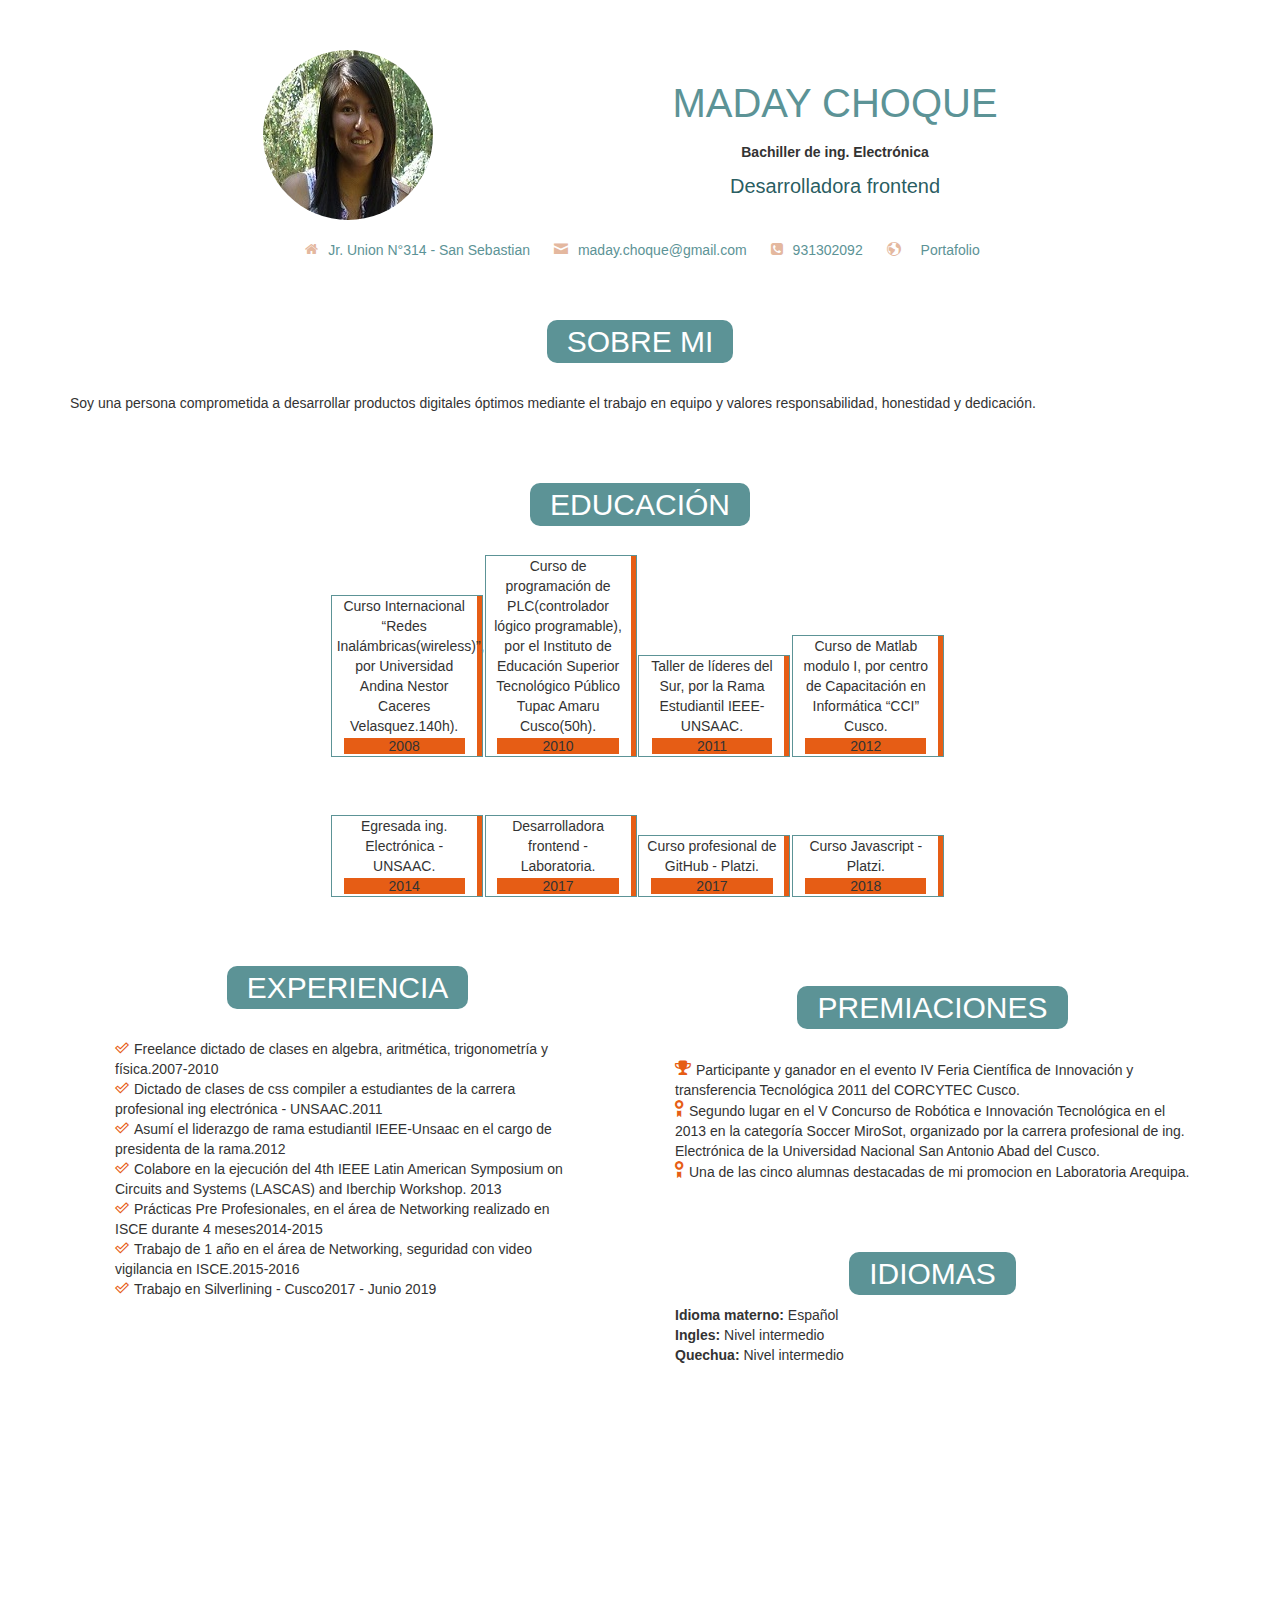
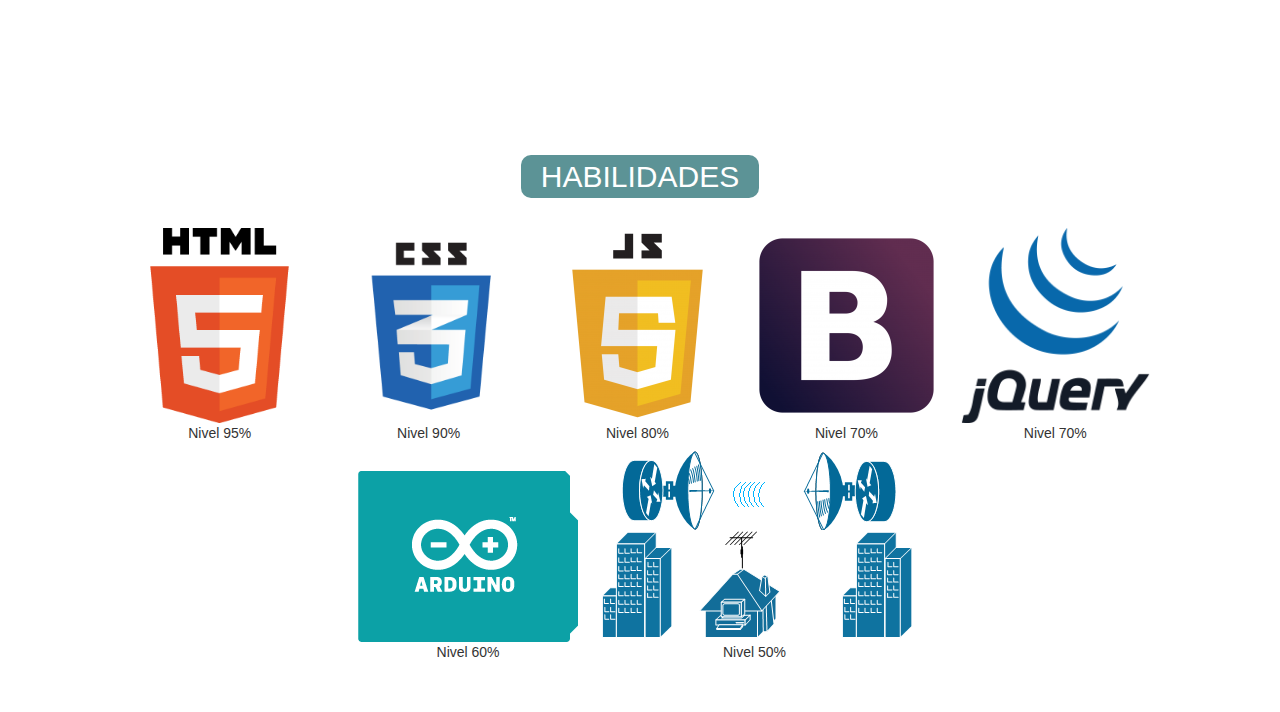
==== index.html @ 280ee193 "actualizacione2" ====
<!DOCTYPE html>
<html lang="en">
<head>
	<meta charset="UTF-8">
	<meta name="viewport" content="width=device-width, user-scalable=no, initial-scale=1.0, maximum-scale=1.0, minimum-scale=1.0">
	<title>MADAY CHOQUE</title>
	<link rel="stylesheet" href="css/bootstrap.min.css">
	<link href="https://fonts.googleapis.com/css?family=Arimo" rel="stylesheet">	
	<link rel="stylesheet icon" href="favicon.ico">
	<link rel="stylesheet" href="css/animate.css">
	<link rel="stylesheet" href="css/queries.css">
	<link rel="stylesheet" href="css/main.css">
	<link rel="stylesheet" href="icon/style.css">	
</head>
<body>
    <header>
        <div class="container">
            <div class="row">
                <div class="col-xs-12 col-sm-4 col-md-offset-1">
                    <div class="box-img-maday text-center">
                        <img src="img/maday.jpg" alt="">
                    </div>                        
                </div>
                <div class="col-xs-12 col-sm-6 text-center name-maday">
                    <p>MADAY CHOQUE</p>
                    <p><b>Bachiller de ing. Electrónica</b></p>
                    <p>Desarrolladora frontend</p>
                    <!--<p>DESARROLLADORA FRONTEND <br>BACHILLER ING. ELECTRÓNICA</p>-->
                </div>
            </div> 
            <ul class="list-inline text-center">
                <li><i class="icon-home"></i>Jr. Union N°314 - San Sebastian</li>
                <li><i class="icon-email"></i>maday.choque@gmail.com</li>
                <li><i class="icon-phone-square"></i>931302092</li>
                <li><i class="icon-earth" style="padding-right: 20px;"></i><a href="https://madays.github.io/Portafolio-Maday/">Portafolio</a></li>
            </ul>
        </div>
    </header>
    <section class="about-me">
        <div class="container text-center">
            <h2 class="text-center">SOBRE MI</h2>
            <br>
            <br>
            <p class="text-justify">Soy una persona comprometida a desarrollar productos digitales óptimos mediante el trabajo en equipo y valores responsabilidad, honestidad y dedicación.</p>
        </div>
    </section> 
    <section class="education">
        <div class="container text-center">
            <h2>EDUCACIÓN</h2>  
            <br>
            <br>  
            <ul class="list-inline">
                <li>Curso Internacional “Redes Inalámbricas(wireless)”, por Universidad Andina Nestor Caceres Velasquez.140h). <span>2008</span></li>   
                <li>Curso de programación de PLC(controlador lógico programable), por el Instituto de Educación Superior Tecnológico Público Tupac Amaru Cusco(50h). <br><span>2010</span></li> 
                <li>Taller de líderes del Sur, por la Rama Estudiantil IEEE-UNSAAC. <br><span>2011</span></li>
                <li>Curso de Matlab modulo I, por centro de Capacitación en Informática “CCI” Cusco. <br><span>2012</span></li>
                <br>
                <br>
                <br>
                <br>
                <li>Egresada ing. Electrónica - UNSAAC. <br> <span>2014</span></li>
                <li>Desarrolladora frontend - Laboratoria. <br><span>2017</span></li>
                <li>Curso profesional de GitHub - Platzi. <br><span>2017</span></li>
                <li>Curso Javascript - Platzi. <br><span>2018</span></li>                
            </ul>
        </div>        
    </section> 
       <br>
        <div class="container text-center">        
            <div class="row">
                <div class="col-xs-12 col-sm-6">
                    <section class="experience">
                        <h2>EXPERIENCIA</h2>
                           <br>
                           <br> 
                            <ul>
                                <li><i class="icon-checkmark2" style="padding-right: 5px;"></i><p>Freelance dictado de clases en algebra, aritmética, trigonometría y física.</p><span>2007-2010</span></li>
                                <!--<li><i class="icon-checkmark2" style="padding-right: 5px;"></i>Freelance en desarrollo de proyectos para feria de tecnología. <span>2010</span></li>-->
                                <li><i class="icon-checkmark2" style="padding-right: 5px;"></i>Dictado de clases de css compiler a estudiantes de  la carrera profesional ing electrónica - UNSAAC.<span>2011</span></li>
                                <li><i class="icon-checkmark2" style="padding-right: 5px;"></i>Asumí el liderazgo de rama estudiantil IEEE-Unsaac en el cargo de presidenta de la rama.<span>2012</span></li>      
                                <li><i class="icon-checkmark2" style="padding-right: 5px;"></i>Colabore en la ejecución del 4th IEEE Latin American Symposium on Circuits and Systems (LASCAS) and Iberchip Workshop. <span>2013</span></li>                   
                                <li><i class="icon-checkmark2" style="padding-right: 5px;"></i>Prácticas Pre Profesionales, en el área de Networking realizado en ISCE durante 4 meses<span>2014-2015</span></li>               
                                <li><i class="icon-checkmark2" style="padding-right: 5px;"></i>Trabajo de 1 año en el área de Networking, seguridad con video vigilancia en ISCE.<span>2015-2016</span></li> 
                                
                                <li><i class="icon-checkmark2" style="padding-right: 5px;"></i>Trabajo en Silverlining - Cusco<span>2017 - Junio 2019</span></li>                        
                            </ul>   
                    </section>                                             
                </div>
                <div class="col-xs-12 col-sm-6">
                    <section class="awards">                       
                        <h2>PREMIACIONES</h2> 
                        <br>
                        <br>
                        <ul>
                            <li><i class="icon-trophy" style="padding-right: 5px;"></i>Participante y ganador en el evento IV Feria Científica de Innovación y transferencia Tecnológica 2011 del CORCYTEC Cusco.</li>
                            <li><i class="icon-award-stroke" style="padding-right: 5px;"></i>Segundo lugar en el V Concurso de Robótica e Innovación Tecnológica en el 2013 en la categoría Soccer MiroSot, organizado por la carrera profesional de ing. Electrónica de la Universidad Nacional San Antonio Abad del Cusco.</li>
                            <li><i class="icon-award-stroke" style="padding-right: 5px;"></i>Una de las cinco alumnas destacadas de mi promocion en Laboratoria Arequipa.</li>
                        </ul>   
                    </section>   
                    <section class="languajes">
                        <h2>IDIOMAS</h2>
                        <ul>
                            <li><b>Idioma materno: </b>Español</li>
                            <li><b>Ingles: </b> Nivel intermedio</li>
                            <li><b>Quechua: </b>Nivel intermedio</li>
                        </ul>    
                    </section>
                </div>
            </div>
            <br>
            <br>
            <br>
            <br>
            <br>
            <br>
            <br>
            <br>
            <br>
            <br>
            <br>
            <br>
            <br>
            <br>
            <br>
            <br>
            <br>
            <div class="row">
                <section class="skill">
                        <h2>HABILIDADES</h2>
                        <br>
                        <br>
                        <!--<ul class="text-left">
                            <li>S.O. Linux</li>
                            <li>FPGA</li>
                            <li>Labview</li>
                            <li>SDR-GNU</li>
                        </ul>-->
                        <ul class="list-inline">
                            <li><img src="img/HTML5.png" alt="" width="195px" height="195px"><br><span>Nivel 95%</span></li>
                            <li><img src="img/css3.png" alt=""  width="195px" height="195px"><br><span>Nivel 90%</span></li>
                            <li><img src="img/javascript.png" alt=""><br><span>Nivel 80%</span></li>
                            <li><img src="img/bootstrap.png" alt=""  width="195px" height="195px"><br><span>Nivel 70%</span></li>
                            <li><img src="img/jQurery.gif" alt=""  width="195px" height="195px"><br><span>Nivel 70%</span></li>
                            <li><img src="img/arduino.png" alt=""><br><span>Nivel 60%</span></li>
                            <li><img src="img/radioenlace.png" alt="" ><br><span>Nivel 50%</span></li>
                        </ul>      
                    </section>
            </div>
        </div>                 
    <footer>            
    </footer>
    <br>
    <br>
    <script src="js/jquery.js"></script>
    <script src="js/bootstrap.min.js"></script>
</body>
</html>
---- css/queries.css ----
@media screen and (max-width:768px){
    .mobile-menu{
        background: rgba(168, 160, 165,.6);
    }
    #main-navigation a{
        color: #fff;
        /*background: rgba(168, 160, 165,.6);*/
    }   
    #main-navigation ul{
        color: #fff;        
    }
}
@media screen and (min-width:769px){
    #frase-uno{
        font-size: 60px;}
    .box-banner{
        padding: 100px 0;        
    }    
}
---- css/main.css ----
* {
    padding: 0;
    margin: 0;
    box-sizing: border-box;
    /*outline: solid red 1px;*/
}
body{
    margin-top: 50px;
}
header img{
    border-radius:100%;
}
.name-maday p:first-child{
    padding-top: 25px;
    font-size: 40px;
    color: #5C9396;
}
.name-maday p:last-child{
    font-size: 20px;
    color: rgba(11, 73, 77, 0.9);
}
header ul{
    list-style: none; 
    margin: 20px 0;
    color: #5C9396;
}
header ul li{
    display: inline-block;
}
header li>a{
    color: #5C9396;    
}
header li a{
    text-decoration: none;
}
header li>i{
    color: #E4B89F;
    padding: 0 10px;    
}
/*--------------Titulos-----------*/
h2{
    background-color: #5C9396;
    color: #fff;
    display: inline-block;
    padding: 5px 20px;
    border-radius: 10px;
}
/*------------End--Titulos-----------*/
/*--------------section.about-me-----------*/
section.about-me{
    padding: 20px;    
}
/*------------End--section.about-me-----------*/

/*--------------Educación-----------*/
section.education{
    padding: 20px;
}
section.education ul li{
    outline: solid #5C9396 1px; 
    width: 150px;
    border-right: solid 5px #E65D15;
}
section.education ul li span{
    background: #E65D15;
    padding: 0 45px;
}
/*------------End--Educación-----------*/
/*--------------Experencia----------*/
section.experience{
    padding: 0 45px;

}
section.experience ul{
    list-style: none;
    text-align: left;
}
section.experience i{
    color: #E65D15;    
}
section.experience p{
    display: inline;
}
/*------------End--Experencia-----------*/
/*--------------section.awards-----------*/
section.awards{
    padding: 20px;    
}
section.awards ul{
    list-style: none;
    text-align: left;
}
section.awards i{
    color: #E65D15; 
    font-size: 17px;
}
/*------------End--section.awards---------*/
/*--------------section.languajes---------*/
section.languajes{
    padding: 20px;    
}
section.languajes ul{
    list-style: none;
    text-align: left;    
}
/*------------End--section.languajes---------*/
---- icon/style.css ----
@font-face {
  font-family: 'icomoon';
  src:  url('fonts/icomoon.eot?mxoaxs');
  src:  url('fonts/icomoon.eot?mxoaxs#iefix') format('embedded-opentype'),
    url('fonts/icomoon.ttf?mxoaxs') format('truetype'),
    url('fonts/icomoon.woff?mxoaxs') format('woff'),
    url('fonts/icomoon.svg?mxoaxs#icomoon') format('svg');
  font-weight: normal;
  font-style: normal;
}

[class^="icon-"], [class*=" icon-"] {
  /* use !important to prevent issues with browser extensions that change fonts */
  font-family: 'icomoon' !important;
  speak: none;
  font-style: normal;
  font-weight: normal;
  font-variant: normal;
  text-transform: none;
  line-height: 1;

  /* Better Font Rendering =========== */
  -webkit-font-smoothing: antialiased;
  -moz-osx-font-smoothing: grayscale;
}

.icon-award-stroke:before {
  content: "\e909";
}
.icon-mail:before {
  content: "\e900";
}
.icon-contact:before {
  content: "\e900";
}
.icon-email:before {
  content: "\e900";
}
.icon-earth:before {
  content: "\e9ca";
}
.icon-bookmarks:before {
  content: "\e9d3";
}
.icon-checkmark2:before {
  content: "\ea11";
}
.icon-exit:before {
  content: "\ea14";
}
.icon-tux:before {
  content: "\eabd";
}
.icon-html-five:before {
  content: "\eae4";
}
.icon-html-five2:before {
  content: "\eae5";
}
.icon-trophy:before {
  content: "\e908";
}
.icon-codepen:before {
  content: "\e907";
}
.icon-css3:before {
  content: "\e905";
}
.icon-phone-square:before {
  content: "\e901";
}
.icon-home:before {
  content: "\e902";
}
.icon-trophy2:before {
  content: "\e90a";
}
.icon-tools:before {
  content: "\e906";
}
.icon-measure:before {
  content: "\e906";
}
.icon-design:before {
  content: "\e906";
}
.icon-ruler:before {
  content: "\e906";
}
.icon-pencil:before {
  content: "\e906";
}
.icon-profile-male:before {
  content: "\e903";
}
.icon-chevron-thin-left:before {
  content: "\e904";
}
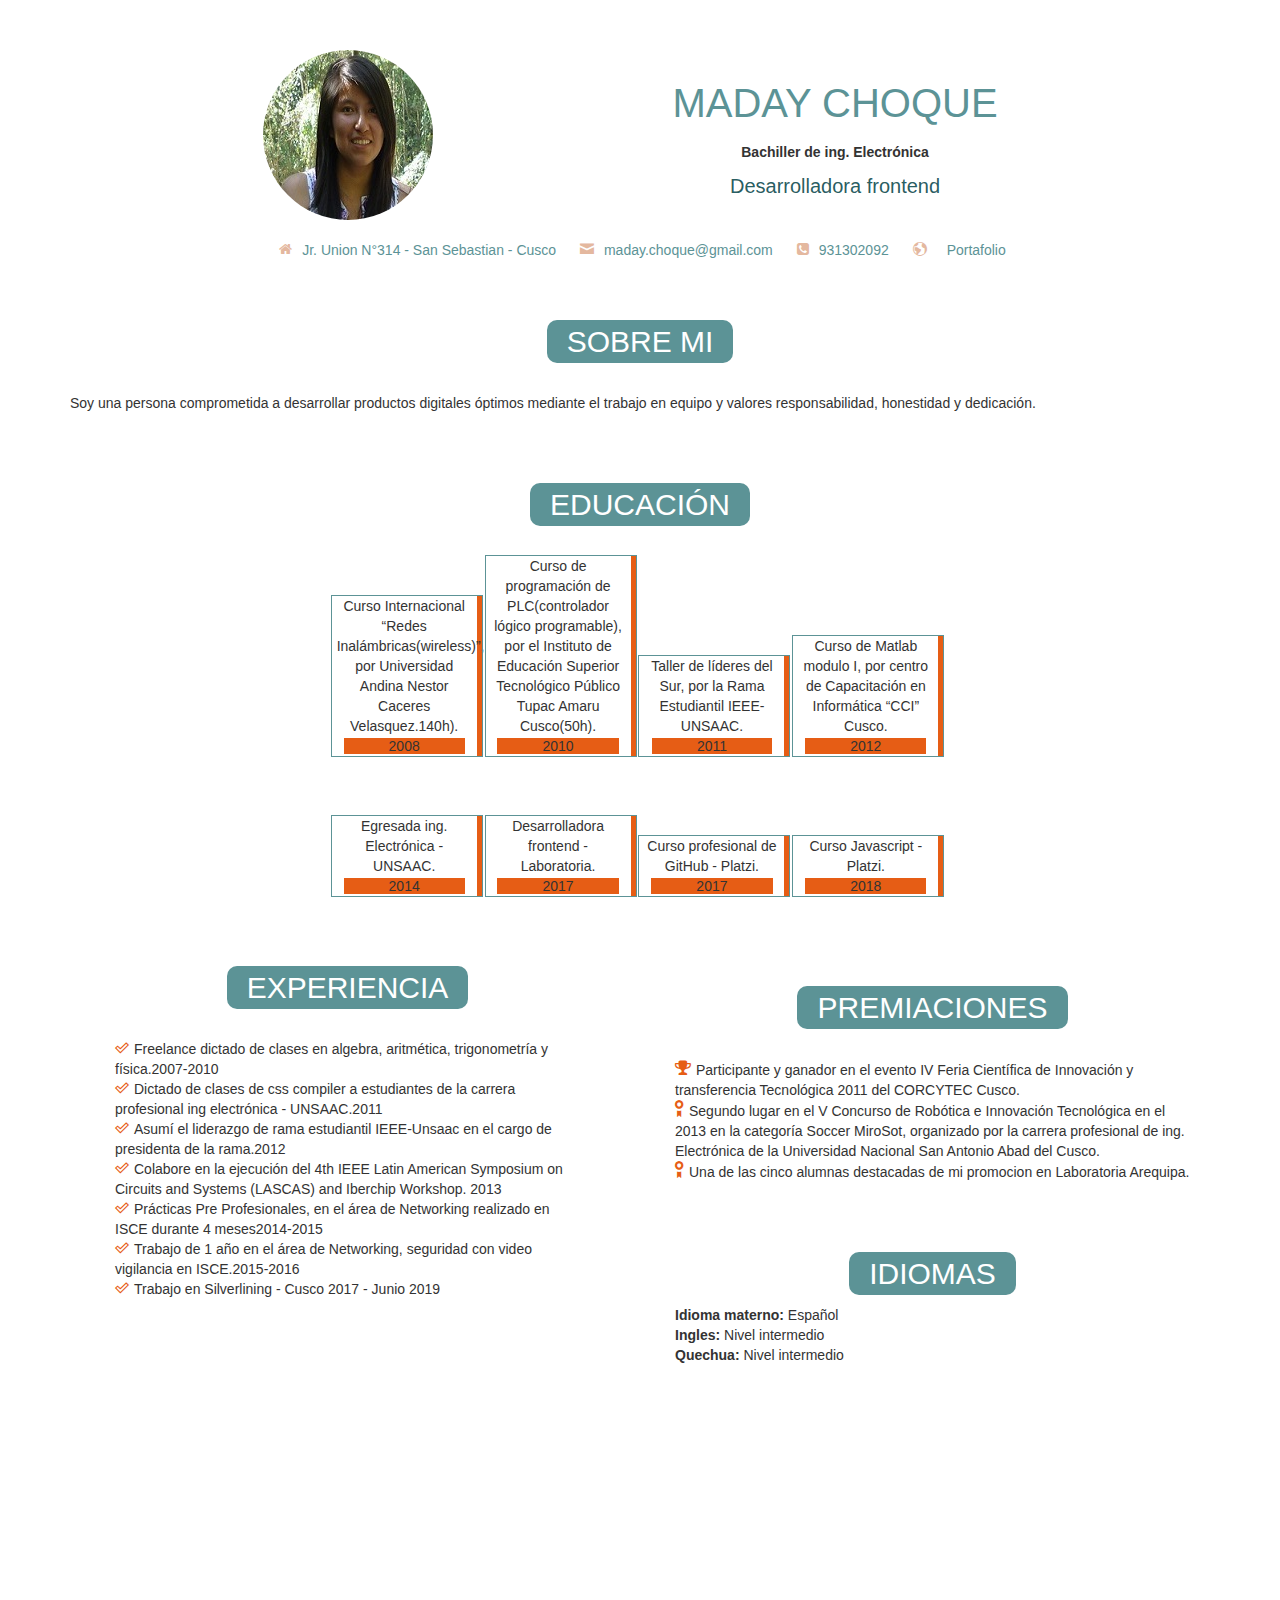
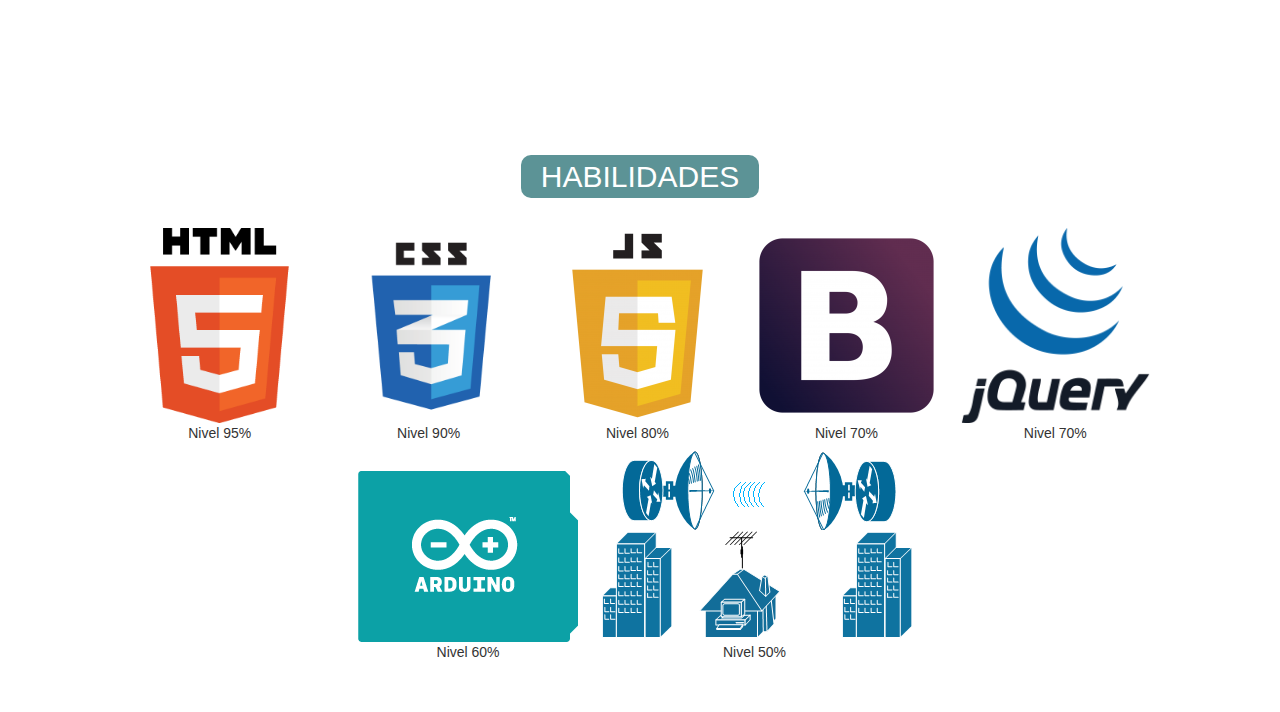
==== commit 064f0bdd: "update4" ====
--- a/index.html
+++ b/index.html
@@ -29,7 +29,7 @@
                 </div>
             </div> 
             <ul class="list-inline text-center">
-                <li><i class="icon-home"></i>Jr. Union N°314 - San Sebastian</li>
+                <li><i class="icon-home"></i>Jr. Union N°314 - San Sebastian - Cusco</li>
                 <li><i class="icon-email"></i>maday.choque@gmail.com</li>
                 <li><i class="icon-phone-square"></i>931302092</li>
                 <li><i class="icon-earth" style="padding-right: 20px;"></i><a href="https://madays.github.io/Portafolio-Maday/">Portafolio</a></li>
@@ -82,7 +82,7 @@
                                 <li><i class="icon-checkmark2" style="padding-right: 5px;"></i>Prácticas Pre Profesionales, en el área de Networking realizado en ISCE durante 4 meses<span>2014-2015</span></li>               
                                 <li><i class="icon-checkmark2" style="padding-right: 5px;"></i>Trabajo de 1 año en el área de Networking, seguridad con video vigilancia en ISCE.<span>2015-2016</span></li> 
                                 
-                                <li><i class="icon-checkmark2" style="padding-right: 5px;"></i>Trabajo en Silverlining - Cusco<span>2017 - Junio 2019</span></li>                        
+                                <li><i class="icon-checkmark2" style="padding-right: 5px;"></i>Trabajo en Silverlining - Cusco <span>2017 - Junio 2019</span></li>                        
                             </ul>   
                     </section>                                             
                 </div>
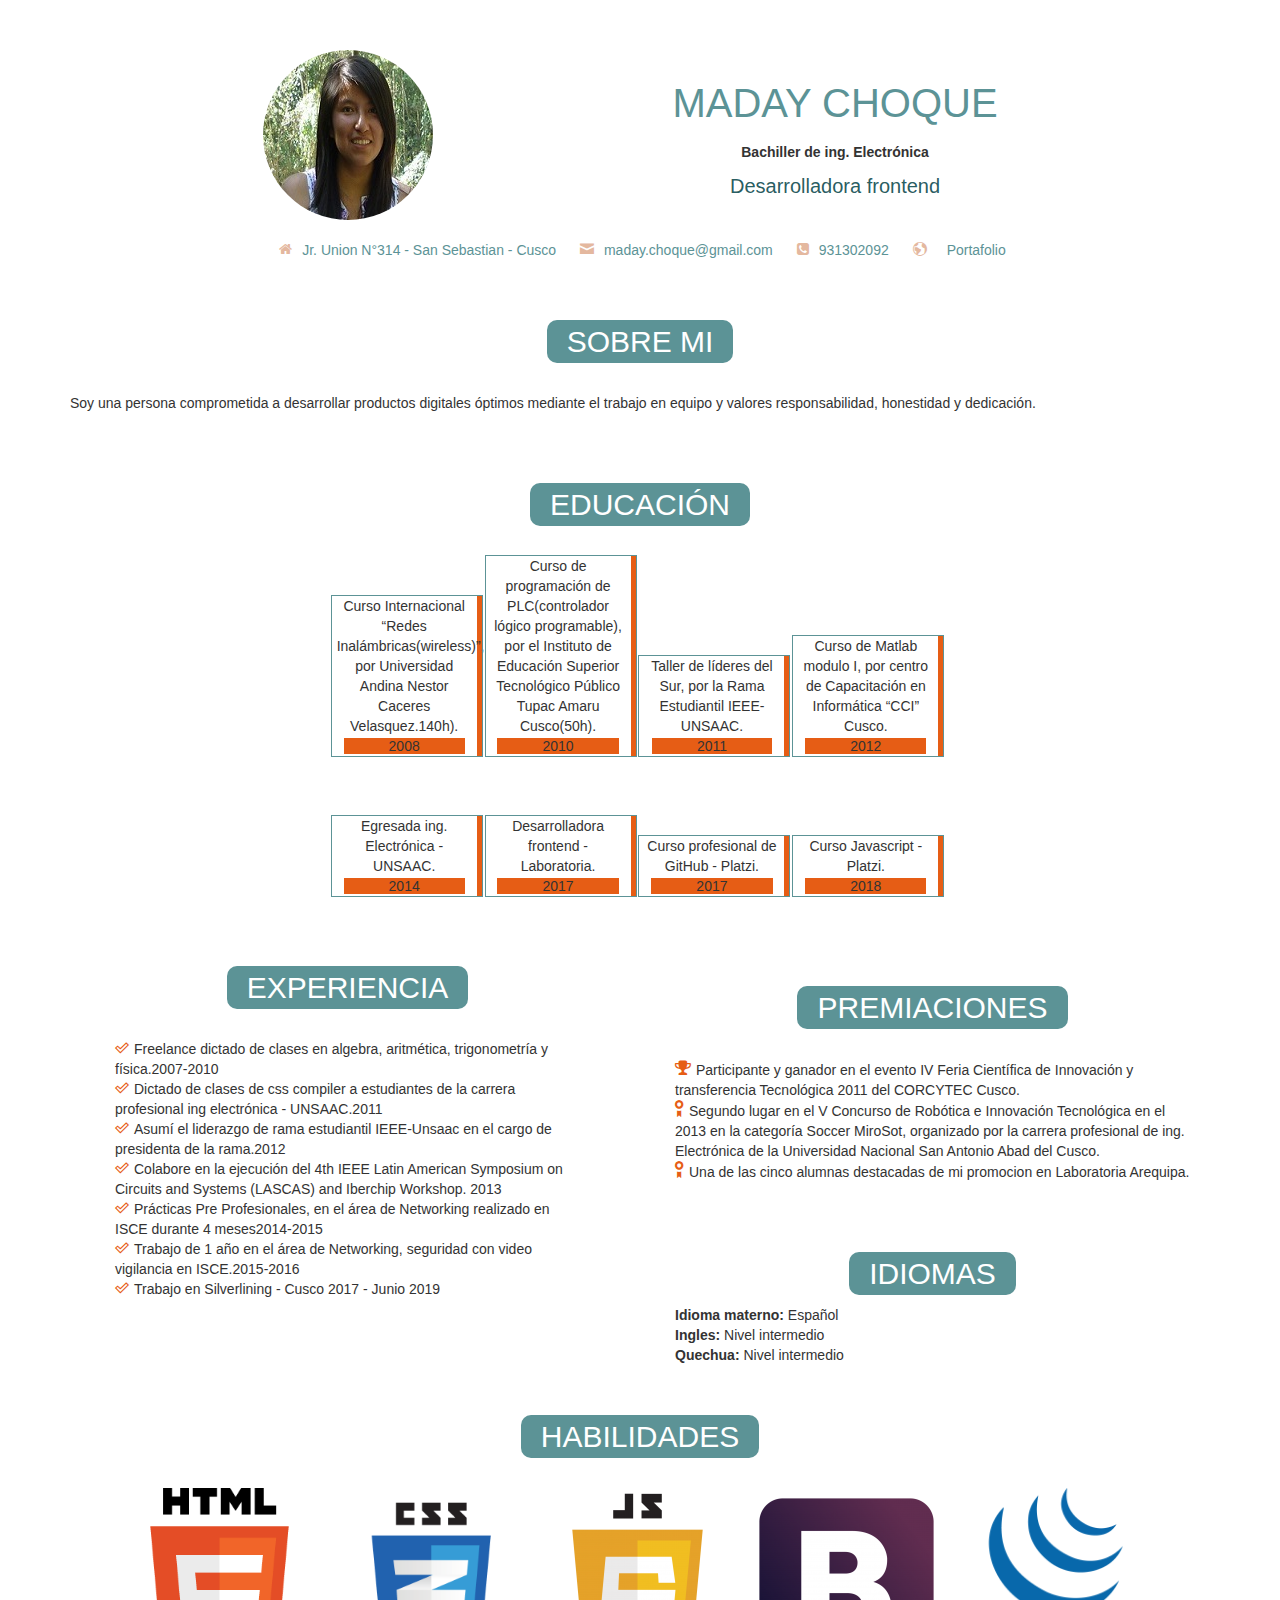
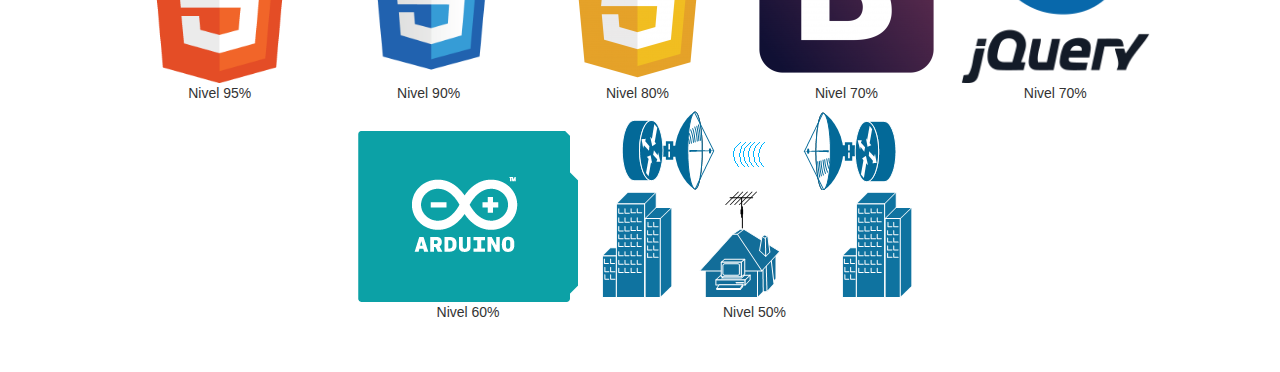
==== commit f5c9bdda: "updated7" ====
--- a/index.html
+++ b/index.html
@@ -32,7 +32,7 @@
                 <li><i class="icon-home"></i>Jr. Union N°314 - San Sebastian - Cusco</li>
                 <li><i class="icon-email"></i>maday.choque@gmail.com</li>
                 <li><i class="icon-phone-square"></i>931302092</li>
-                <li><i class="icon-earth" style="padding-right: 20px;"></i><a href="https://madays.github.io/Portafolio-Maday/">Portafolio</a></li>
+                <li><i class="icon-earth" style="padding-right: 20px;"></i><a href="https://madays.github.io/Portafolio-Madays/">Portafolio</a></li>
             </ul>
         </div>
     </header>
@@ -107,23 +107,7 @@
                     </section>
                 </div>
             </div>
-            <br>
-            <br>
-            <br>
-            <br>
-            <br>
-            <br>
-            <br>
-            <br>
-            <br>
-            <br>
-            <br>
-            <br>
-            <br>
-            <br>
-            <br>
-            <br>
-            <br>
+            
             <div class="row">
                 <section class="skill">
                         <h2>HABILIDADES</h2>
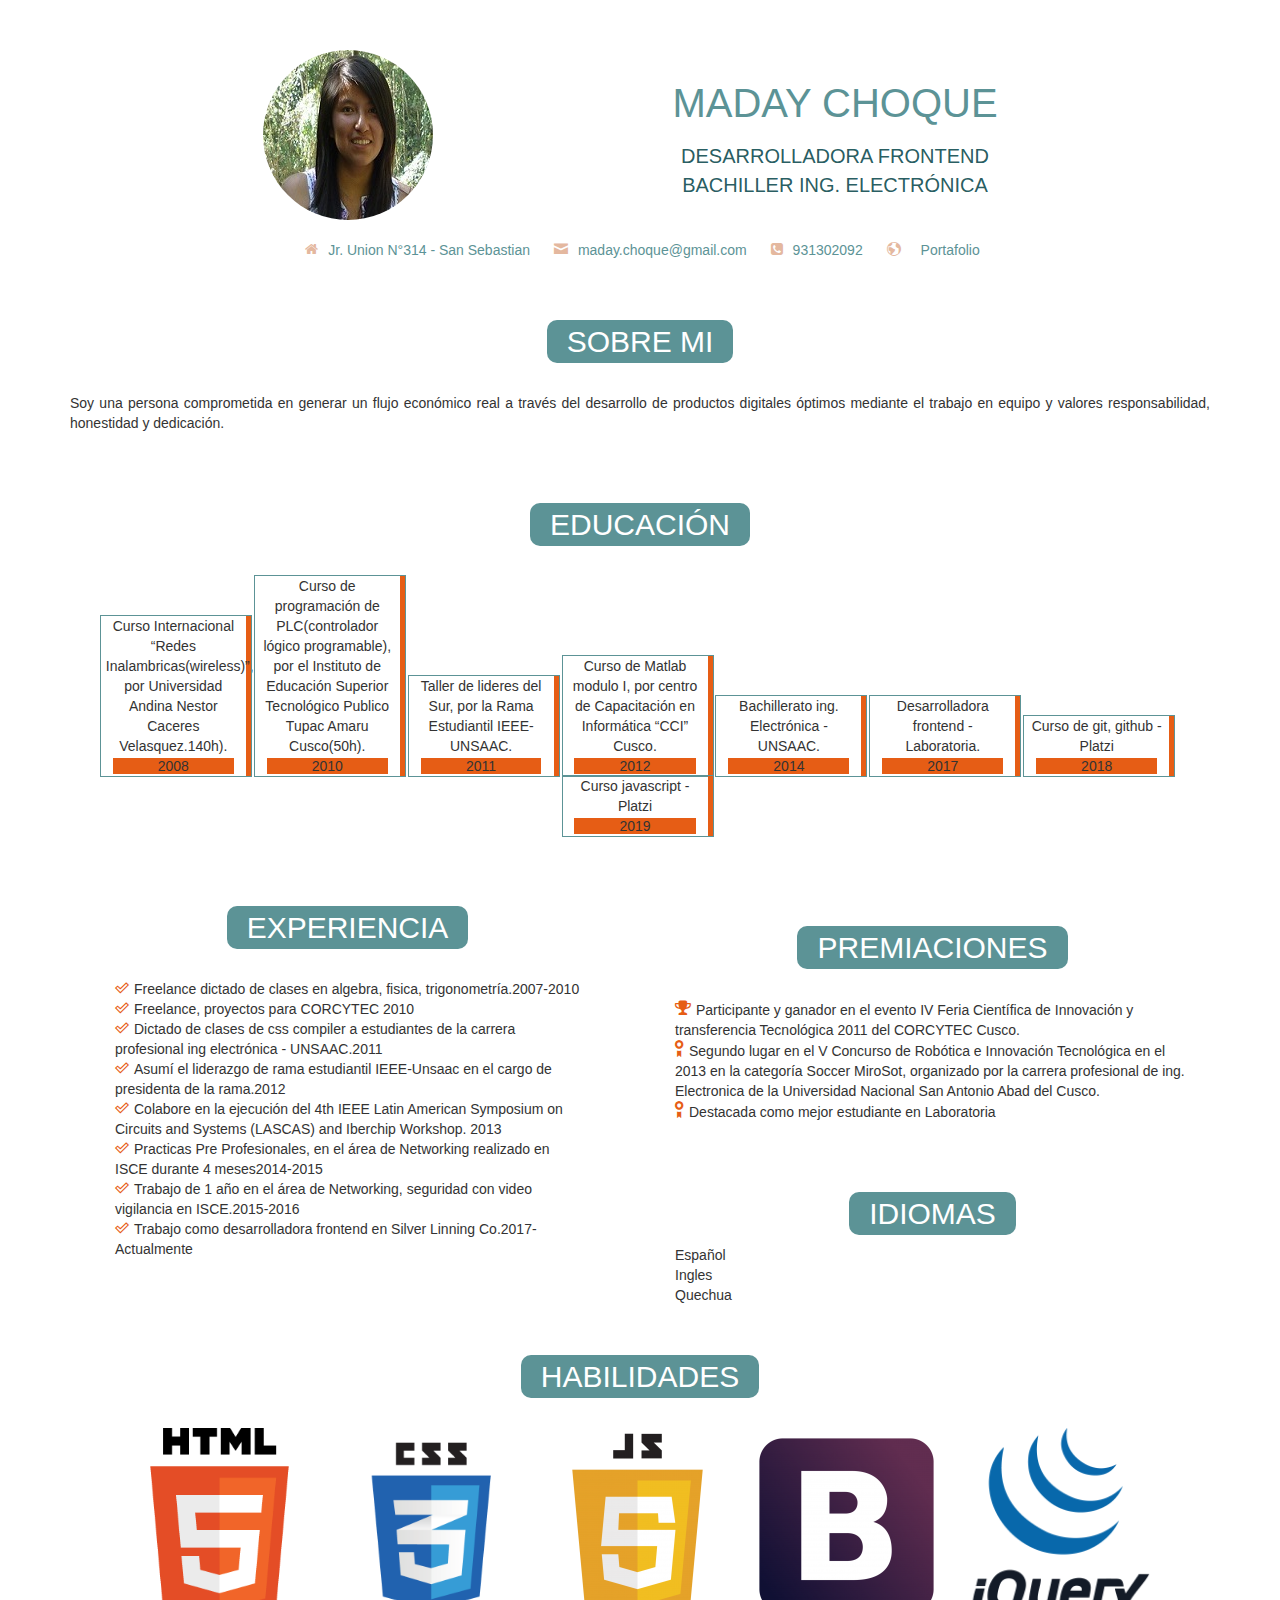
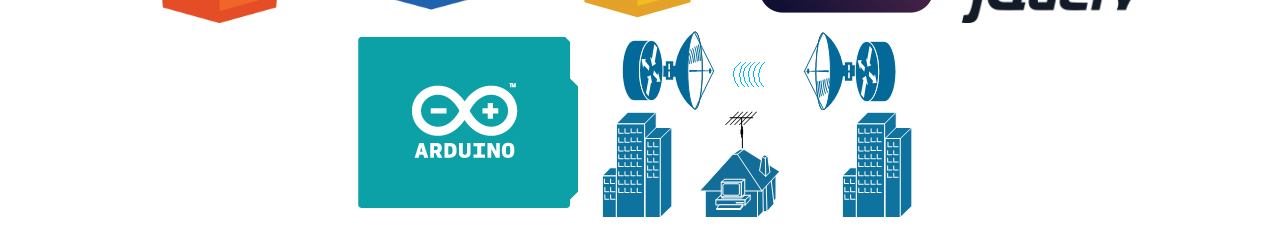
==== commit 2632fc8d: "actualizar cv" ====
--- a/index.html
+++ b/index.html
@@ -3,7 +3,7 @@
 <head>
 	<meta charset="UTF-8">
 	<meta name="viewport" content="width=device-width, user-scalable=no, initial-scale=1.0, maximum-scale=1.0, minimum-scale=1.0">
-	<title>MADAY CHOQUE</title>
+	<title>CV Maday</title>
 	<link rel="stylesheet" href="css/bootstrap.min.css">
 	<link href="https://fonts.googleapis.com/css?family=Arimo" rel="stylesheet">	
 	<link rel="stylesheet icon" href="favicon.ico">
@@ -23,16 +23,14 @@
                 </div>
                 <div class="col-xs-12 col-sm-6 text-center name-maday">
                     <p>MADAY CHOQUE</p>
-                    <p><b>Bachiller de ing. Electrónica</b></p>
-                    <p>Desarrolladora frontend</p>
-                    <!--<p>DESARROLLADORA FRONTEND <br>BACHILLER ING. ELECTRÓNICA</p>-->
+                    <p>DESARROLLADORA FRONTEND <br>BACHILLER ING. ELECTRÓNICA</p>
                 </div>
             </div> 
             <ul class="list-inline text-center">
-                <li><i class="icon-home"></i>Jr. Union N°314 - San Sebastian - Cusco</li>
+                <li><i class="icon-home"></i>Jr. Union N°314 - San Sebastian</li>
                 <li><i class="icon-email"></i>maday.choque@gmail.com</li>
                 <li><i class="icon-phone-square"></i>931302092</li>
-                <li><i class="icon-earth" style="padding-right: 20px;"></i><a href="https://madays.github.io/Portafolio-Madays/">Portafolio</a></li>
+                <li><i class="icon-earth" style="padding-right: 20px;"></i><a href="https://madays.github.io/Portafolio-Maday/">Portafolio</a></li>
             </ul>
         </div>
     </header>
@@ -41,7 +39,7 @@
             <h2 class="text-center">SOBRE MI</h2>
             <br>
             <br>
-            <p class="text-justify">Soy una persona comprometida a desarrollar productos digitales óptimos mediante el trabajo en equipo y valores responsabilidad, honestidad y dedicación.</p>
+            <p class="text-justify">Soy una persona comprometida en generar un flujo económico real a través del desarrollo de productos digitales óptimos mediante el trabajo en equipo y valores responsabilidad, honestidad y dedicación.</p>
         </div>
     </section> 
     <section class="education">
@@ -50,18 +48,14 @@
             <br>
             <br>  
             <ul class="list-inline">
-                <li>Curso Internacional “Redes Inalámbricas(wireless)”, por Universidad Andina Nestor Caceres Velasquez.140h). <span>2008</span></li>   
-                <li>Curso de programación de PLC(controlador lógico programable), por el Instituto de Educación Superior Tecnológico Público Tupac Amaru Cusco(50h). <br><span>2010</span></li> 
-                <li>Taller de líderes del Sur, por la Rama Estudiantil IEEE-UNSAAC. <br><span>2011</span></li>
+                <li>Curso Internacional “Redes Inalambricas(wireless)”, por Universidad Andina Nestor Caceres Velasquez.140h). <span>2008</span></li>   
+                <li>Curso de programación de PLC(controlador lógico programable), por el Instituto de Educación Superior Tecnológico Publico   Tupac Amaru Cusco(50h). <br><span>2010</span></li> 
+                <li>Taller de lideres del Sur, por la Rama Estudiantil IEEE-UNSAAC. <br><span>2011</span></li>
                 <li>Curso de Matlab modulo I, por centro de Capacitación en Informática “CCI” Cusco. <br><span>2012</span></li>
-                <br>
-                <br>
-                <br>
-                <br>
-                <li>Egresada ing. Electrónica - UNSAAC. <br> <span>2014</span></li>
+                <li>Bachillerato ing. Electrónica - UNSAAC. <br> <span>2014</span></li>
                 <li>Desarrolladora frontend - Laboratoria. <br><span>2017</span></li>
-                <li>Curso profesional de GitHub - Platzi. <br><span>2017</span></li>
-                <li>Curso Javascript - Platzi. <br><span>2018</span></li>                
+                <li>Curso de git, github - Platzi <br><span>2018</span></li>     
+                <li>Curso javascript - Platzi <br><span>2019</span></li>           
             </ul>
         </div>        
     </section> 
@@ -74,15 +68,13 @@
                            <br>
                            <br> 
                             <ul>
-                                <li><i class="icon-checkmark2" style="padding-right: 5px;"></i><p>Freelance dictado de clases en algebra, aritmética, trigonometría y física.</p><span>2007-2010</span></li>
-                                <!--<li><i class="icon-checkmark2" style="padding-right: 5px;"></i>Freelance en desarrollo de proyectos para feria de tecnología. <span>2010</span></li>-->
+                                <li><i class="icon-checkmark2" style="padding-right: 5px;"></i>Freelance dictado de clases en algebra, fisica, trigonometría.<span>2007-2010</span></li>
+                                <li><i class="icon-checkmark2" style="padding-right: 5px;"></i>Freelance, proyectos para CORCYTEC <span>2010</span></li>
                                 <li><i class="icon-checkmark2" style="padding-right: 5px;"></i>Dictado de clases de css compiler a estudiantes de  la carrera profesional ing electrónica - UNSAAC.<span>2011</span></li>
-                                <li><i class="icon-checkmark2" style="padding-right: 5px;"></i>Asumí el liderazgo de rama estudiantil IEEE-Unsaac en el cargo de presidenta de la rama.<span>2012</span></li>      
-                                <li><i class="icon-checkmark2" style="padding-right: 5px;"></i>Colabore en la ejecución del 4th IEEE Latin American Symposium on Circuits and Systems (LASCAS) and Iberchip Workshop. <span>2013</span></li>                   
-                                <li><i class="icon-checkmark2" style="padding-right: 5px;"></i>Prácticas Pre Profesionales, en el área de Networking realizado en ISCE durante 4 meses<span>2014-2015</span></li>               
-                                <li><i class="icon-checkmark2" style="padding-right: 5px;"></i>Trabajo de 1 año en el área de Networking, seguridad con video vigilancia en ISCE.<span>2015-2016</span></li> 
-                                
-                                <li><i class="icon-checkmark2" style="padding-right: 5px;"></i>Trabajo en Silverlining - Cusco <span>2017 - Junio 2019</span></li>                        
+                                <li><i class="icon-checkmark2" style="padding-right: 5px;"></i>Asumí el liderazgo de rama estudiantil IEEE-Unsaac en el cargo de presidenta de la rama.<span>2012</span></li>      <li><i class="icon-checkmark2" style="padding-right: 5px;"></i>Colabore en la ejecución del 4th IEEE Latin American Symposium on Circuits and Systems (LASCAS) and Iberchip Workshop. <span>2013</span></li>                   
+                                <li><i class="icon-checkmark2" style="padding-right: 5px;"></i>Practicas Pre Profesionales, en el área de Networking realizado en ISCE durante 4 meses<span>2014-2015</span></li>               
+                                <li><i class="icon-checkmark2" style="padding-right: 5px;"></i>Trabajo de 1 año en el área de Networking, seguridad con video vigilancia en ISCE.<span>2015-2016</span></li>             
+                                <li><i class="icon-checkmark2" style="padding-right: 5px;"></i>Trabajo como desarrolladora frontend en Silver Linning Co.<span>2017-Actualmente</span></li>                                 
                             </ul>   
                     </section>                                             
                 </div>
@@ -93,48 +85,39 @@
                         <br>
                         <ul>
                             <li><i class="icon-trophy" style="padding-right: 5px;"></i>Participante y ganador en el evento IV Feria Científica de Innovación y transferencia Tecnológica 2011 del CORCYTEC Cusco.</li>
-                            <li><i class="icon-award-stroke" style="padding-right: 5px;"></i>Segundo lugar en el V Concurso de Robótica e Innovación Tecnológica en el 2013 en la categoría Soccer MiroSot, organizado por la carrera profesional de ing. Electrónica de la Universidad Nacional San Antonio Abad del Cusco.</li>
-                            <li><i class="icon-award-stroke" style="padding-right: 5px;"></i>Una de las cinco alumnas destacadas de mi promocion en Laboratoria Arequipa.</li>
+                            <li><i class="icon-award-stroke" style="padding-right: 5px;"></i>Segundo lugar en el V Concurso de Robótica e Innovación Tecnológica en el 2013 en la categoría Soccer MiroSot, organizado por la carrera profesional de ing. Electronica de la Universidad Nacional San Antonio Abad del Cusco.</li>
+                            <li><i class="icon-award-stroke" style="padding-right: 5px;"></i>Destacada como mejor estudiante en Laboratoria</li>
                         </ul>   
                     </section>   
                     <section class="languajes">
                         <h2>IDIOMAS</h2>
                         <ul>
-                            <li><b>Idioma materno: </b>Español</li>
-                            <li><b>Ingles: </b> Nivel intermedio</li>
-                            <li><b>Quechua: </b>Nivel intermedio</li>
+                            <li>Español</li>
+                            <li>Ingles</li>
+                            <li>Quechua</li>
                         </ul>    
                     </section>
                 </div>
             </div>
-            
             <div class="row">
                 <section class="skill">
                         <h2>HABILIDADES</h2>
                         <br>
                         <br>
-                        <!--<ul class="text-left">
-                            <li>S.O. Linux</li>
-                            <li>FPGA</li>
-                            <li>Labview</li>
-                            <li>SDR-GNU</li>
-                        </ul>-->
                         <ul class="list-inline">
-                            <li><img src="img/HTML5.png" alt="" width="195px" height="195px"><br><span>Nivel 95%</span></li>
-                            <li><img src="img/css3.png" alt=""  width="195px" height="195px"><br><span>Nivel 90%</span></li>
-                            <li><img src="img/javascript.png" alt=""><br><span>Nivel 80%</span></li>
-                            <li><img src="img/bootstrap.png" alt=""  width="195px" height="195px"><br><span>Nivel 70%</span></li>
-                            <li><img src="img/jQurery.gif" alt=""  width="195px" height="195px"><br><span>Nivel 70%</span></li>
-                            <li><img src="img/arduino.png" alt=""><br><span>Nivel 60%</span></li>
-                            <li><img src="img/radioenlace.png" alt="" ><br><span>Nivel 50%</span></li>
-                        </ul>      
+                            <li><img src="img/HTML5.png" alt="" width="195px" height="195px"></li>
+                            <li><img src="img/css3.png" alt=""  width="195px" height="195px"></li>
+                            <li><img src="img/javascript.png" alt=""></li>
+                            <li><img src="img/bootstrap.png" alt=""  width="195px" height="195px"></li>
+                            <li><img src="img/jQurery.gif" alt=""  width="195px" height="195px"></li>
+                            <li><img src="img/arduino.png" alt=""></li>
+                            <li><img src="img/radioenlace.png" alt="" ></li>
+                        </ul>        
                     </section>
             </div>
         </div>                 
     <footer>            
     </footer>
-    <br>
-    <br>
     <script src="js/jquery.js"></script>
     <script src="js/bootstrap.min.js"></script>
 </body>
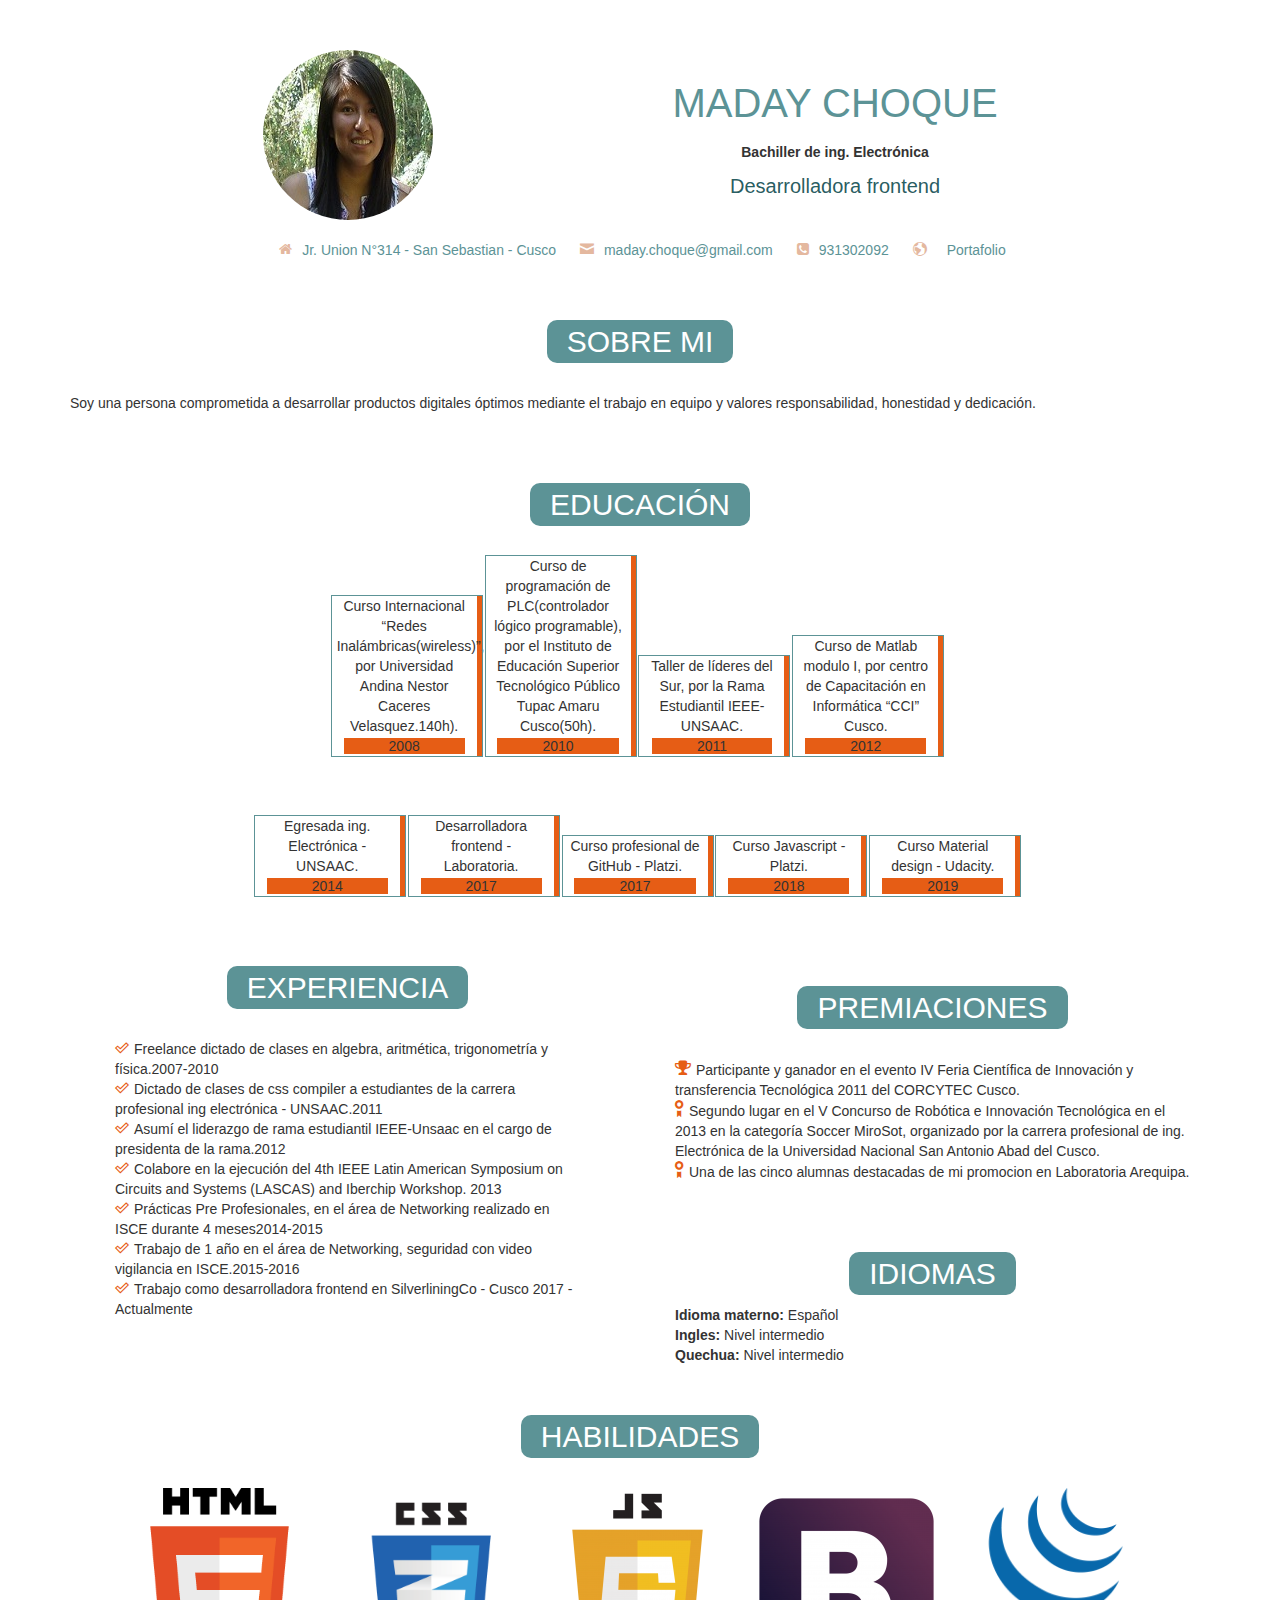
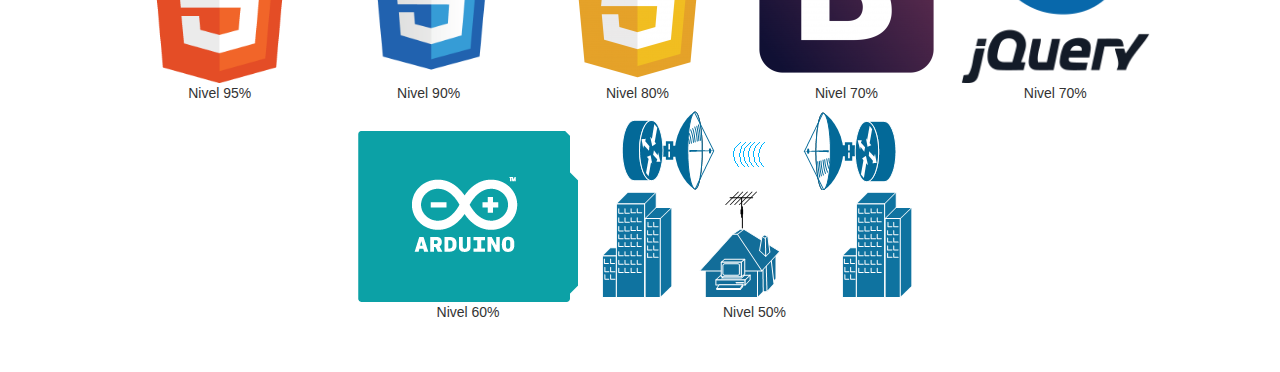
==== commit e132b456: "actualizar cv" ====
--- a/index.html
+++ b/index.html
@@ -3,7 +3,7 @@
 <head>
 	<meta charset="UTF-8">
 	<meta name="viewport" content="width=device-width, user-scalable=no, initial-scale=1.0, maximum-scale=1.0, minimum-scale=1.0">
-	<title>CV Maday</title>
+	<title>MADAY CHOQUE</title>
 	<link rel="stylesheet" href="css/bootstrap.min.css">
 	<link href="https://fonts.googleapis.com/css?family=Arimo" rel="stylesheet">	
 	<link rel="stylesheet icon" href="favicon.ico">
@@ -23,14 +23,16 @@
                 </div>
                 <div class="col-xs-12 col-sm-6 text-center name-maday">
                     <p>MADAY CHOQUE</p>
-                    <p>DESARROLLADORA FRONTEND <br>BACHILLER ING. ELECTRÓNICA</p>
+                    <p><b>Bachiller de ing. Electrónica</b></p>
+                    <p>Desarrolladora frontend</p>
+                    <!--<p>DESARROLLADORA FRONTEND <br>BACHILLER ING. ELECTRÓNICA</p>-->
                 </div>
             </div> 
             <ul class="list-inline text-center">
-                <li><i class="icon-home"></i>Jr. Union N°314 - San Sebastian</li>
+                <li><i class="icon-home"></i>Jr. Union N°314 - San Sebastian - Cusco</li>
                 <li><i class="icon-email"></i>maday.choque@gmail.com</li>
                 <li><i class="icon-phone-square"></i>931302092</li>
-                <li><i class="icon-earth" style="padding-right: 20px;"></i><a href="https://madays.github.io/Portafolio-Maday/">Portafolio</a></li>
+                <li><i class="icon-earth" style="padding-right: 20px;"></i><a href="https://madays.github.io/Portafolio-Madays/">Portafolio</a></li>
             </ul>
         </div>
     </header>
@@ -39,7 +41,7 @@
             <h2 class="text-center">SOBRE MI</h2>
             <br>
             <br>
-            <p class="text-justify">Soy una persona comprometida en generar un flujo económico real a través del desarrollo de productos digitales óptimos mediante el trabajo en equipo y valores responsabilidad, honestidad y dedicación.</p>
+            <p class="text-justify">Soy una persona comprometida a desarrollar productos digitales óptimos mediante el trabajo en equipo y valores responsabilidad, honestidad y dedicación.</p>
         </div>
     </section> 
     <section class="education">
@@ -48,14 +50,19 @@
             <br>
             <br>  
             <ul class="list-inline">
-                <li>Curso Internacional “Redes Inalambricas(wireless)”, por Universidad Andina Nestor Caceres Velasquez.140h). <span>2008</span></li>   
-                <li>Curso de programación de PLC(controlador lógico programable), por el Instituto de Educación Superior Tecnológico Publico   Tupac Amaru Cusco(50h). <br><span>2010</span></li> 
-                <li>Taller de lideres del Sur, por la Rama Estudiantil IEEE-UNSAAC. <br><span>2011</span></li>
+                <li>Curso Internacional “Redes Inalámbricas(wireless)”, por Universidad Andina Nestor Caceres Velasquez.140h). <span>2008</span></li>   
+                <li>Curso de programación de PLC(controlador lógico programable), por el Instituto de Educación Superior Tecnológico Público Tupac Amaru Cusco(50h). <br><span>2010</span></li> 
+                <li>Taller de líderes del Sur, por la Rama Estudiantil IEEE-UNSAAC. <br><span>2011</span></li>
                 <li>Curso de Matlab modulo I, por centro de Capacitación en Informática “CCI” Cusco. <br><span>2012</span></li>
-                <li>Bachillerato ing. Electrónica - UNSAAC. <br> <span>2014</span></li>
+                <br>
+                <br>
+                <br>
+                <br>
+                <li>Egresada ing. Electrónica - UNSAAC. <br> <span>2014</span></li>
                 <li>Desarrolladora frontend - Laboratoria. <br><span>2017</span></li>
-                <li>Curso de git, github - Platzi <br><span>2018</span></li>     
-                <li>Curso javascript - Platzi <br><span>2019</span></li>           
+                <li>Curso profesional de GitHub - Platzi. <br><span>2017</span></li>
+                <li>Curso Javascript - Platzi. <br><span>2018</span></li>                
+                <li>Curso Material design - Udacity. <br><span>2019</span></li>
             </ul>
         </div>        
     </section> 
@@ -68,13 +75,15 @@
                            <br>
                            <br> 
                             <ul>
-                                <li><i class="icon-checkmark2" style="padding-right: 5px;"></i>Freelance dictado de clases en algebra, fisica, trigonometría.<span>2007-2010</span></li>
-                                <li><i class="icon-checkmark2" style="padding-right: 5px;"></i>Freelance, proyectos para CORCYTEC <span>2010</span></li>
+                                <li><i class="icon-checkmark2" style="padding-right: 5px;"></i><p>Freelance dictado de clases en algebra, aritmética, trigonometría y física.</p><span>2007-2010</span></li>
+                                <!--<li><i class="icon-checkmark2" style="padding-right: 5px;"></i>Freelance en desarrollo de proyectos para feria de tecnología. <span>2010</span></li>-->
                                 <li><i class="icon-checkmark2" style="padding-right: 5px;"></i>Dictado de clases de css compiler a estudiantes de  la carrera profesional ing electrónica - UNSAAC.<span>2011</span></li>
-                                <li><i class="icon-checkmark2" style="padding-right: 5px;"></i>Asumí el liderazgo de rama estudiantil IEEE-Unsaac en el cargo de presidenta de la rama.<span>2012</span></li>      <li><i class="icon-checkmark2" style="padding-right: 5px;"></i>Colabore en la ejecución del 4th IEEE Latin American Symposium on Circuits and Systems (LASCAS) and Iberchip Workshop. <span>2013</span></li>                   
-                                <li><i class="icon-checkmark2" style="padding-right: 5px;"></i>Practicas Pre Profesionales, en el área de Networking realizado en ISCE durante 4 meses<span>2014-2015</span></li>               
-                                <li><i class="icon-checkmark2" style="padding-right: 5px;"></i>Trabajo de 1 año en el área de Networking, seguridad con video vigilancia en ISCE.<span>2015-2016</span></li>             
-                                <li><i class="icon-checkmark2" style="padding-right: 5px;"></i>Trabajo como desarrolladora frontend en Silver Linning Co.<span>2017-Actualmente</span></li>                                 
+                                <li><i class="icon-checkmark2" style="padding-right: 5px;"></i>Asumí el liderazgo de rama estudiantil IEEE-Unsaac en el cargo de presidenta de la rama.<span>2012</span></li>      
+                                <li><i class="icon-checkmark2" style="padding-right: 5px;"></i>Colabore en la ejecución del 4th IEEE Latin American Symposium on Circuits and Systems (LASCAS) and Iberchip Workshop. <span>2013</span></li>                   
+                                <li><i class="icon-checkmark2" style="padding-right: 5px;"></i>Prácticas Pre Profesionales, en el área de Networking realizado en ISCE durante 4 meses<span>2014-2015</span></li>               
+                                <li><i class="icon-checkmark2" style="padding-right: 5px;"></i>Trabajo de 1 año en el área de Networking, seguridad con video vigilancia en ISCE.<span>2015-2016</span></li> 
+                                
+                                <li><i class="icon-checkmark2" style="padding-right: 5px;"></i>Trabajo como desarrolladora frontend en SilverliningCo - Cusco <span>2017 - Actualmente</span></li>                        
                             </ul>   
                     </section>                                             
                 </div>
@@ -85,39 +94,48 @@
                         <br>
                         <ul>
                             <li><i class="icon-trophy" style="padding-right: 5px;"></i>Participante y ganador en el evento IV Feria Científica de Innovación y transferencia Tecnológica 2011 del CORCYTEC Cusco.</li>
-                            <li><i class="icon-award-stroke" style="padding-right: 5px;"></i>Segundo lugar en el V Concurso de Robótica e Innovación Tecnológica en el 2013 en la categoría Soccer MiroSot, organizado por la carrera profesional de ing. Electronica de la Universidad Nacional San Antonio Abad del Cusco.</li>
-                            <li><i class="icon-award-stroke" style="padding-right: 5px;"></i>Destacada como mejor estudiante en Laboratoria</li>
+                            <li><i class="icon-award-stroke" style="padding-right: 5px;"></i>Segundo lugar en el V Concurso de Robótica e Innovación Tecnológica en el 2013 en la categoría Soccer MiroSot, organizado por la carrera profesional de ing. Electrónica de la Universidad Nacional San Antonio Abad del Cusco.</li>
+                            <li><i class="icon-award-stroke" style="padding-right: 5px;"></i>Una de las cinco alumnas destacadas de mi promocion en Laboratoria Arequipa.</li>
                         </ul>   
                     </section>   
                     <section class="languajes">
                         <h2>IDIOMAS</h2>
                         <ul>
-                            <li>Español</li>
-                            <li>Ingles</li>
-                            <li>Quechua</li>
+                            <li><b>Idioma materno: </b>Español</li>
+                            <li><b>Ingles: </b> Nivel intermedio</li>
+                            <li><b>Quechua: </b>Nivel intermedio</li>
                         </ul>    
                     </section>
                 </div>
             </div>
+            
             <div class="row">
                 <section class="skill">
                         <h2>HABILIDADES</h2>
                         <br>
                         <br>
+                        <!--<ul class="text-left">
+                            <li>S.O. Linux</li>
+                            <li>FPGA</li>
+                            <li>Labview</li>
+                            <li>SDR-GNU</li>
+                        </ul>-->
                         <ul class="list-inline">
-                            <li><img src="img/HTML5.png" alt="" width="195px" height="195px"></li>
-                            <li><img src="img/css3.png" alt=""  width="195px" height="195px"></li>
-                            <li><img src="img/javascript.png" alt=""></li>
-                            <li><img src="img/bootstrap.png" alt=""  width="195px" height="195px"></li>
-                            <li><img src="img/jQurery.gif" alt=""  width="195px" height="195px"></li>
-                            <li><img src="img/arduino.png" alt=""></li>
-                            <li><img src="img/radioenlace.png" alt="" ></li>
-                        </ul>        
+                            <li><img src="img/HTML5.png" alt="" width="195px" height="195px"><br><span>Nivel 95%</span></li>
+                            <li><img src="img/css3.png" alt=""  width="195px" height="195px"><br><span>Nivel 90%</span></li>
+                            <li><img src="img/javascript.png" alt=""><br><span>Nivel 80%</span></li>
+                            <li><img src="img/bootstrap.png" alt=""  width="195px" height="195px"><br><span>Nivel 70%</span></li>
+                            <li><img src="img/jQurery.gif" alt=""  width="195px" height="195px"><br><span>Nivel 70%</span></li>
+                            <li><img src="img/arduino.png" alt=""><br><span>Nivel 60%</span></li>
+                            <li><img src="img/radioenlace.png" alt="" ><br><span>Nivel 50%</span></li>
+                        </ul>      
                     </section>
             </div>
         </div>                 
     <footer>            
     </footer>
+    <br>
+    <br>
     <script src="js/jquery.js"></script>
     <script src="js/bootstrap.min.js"></script>
 </body>
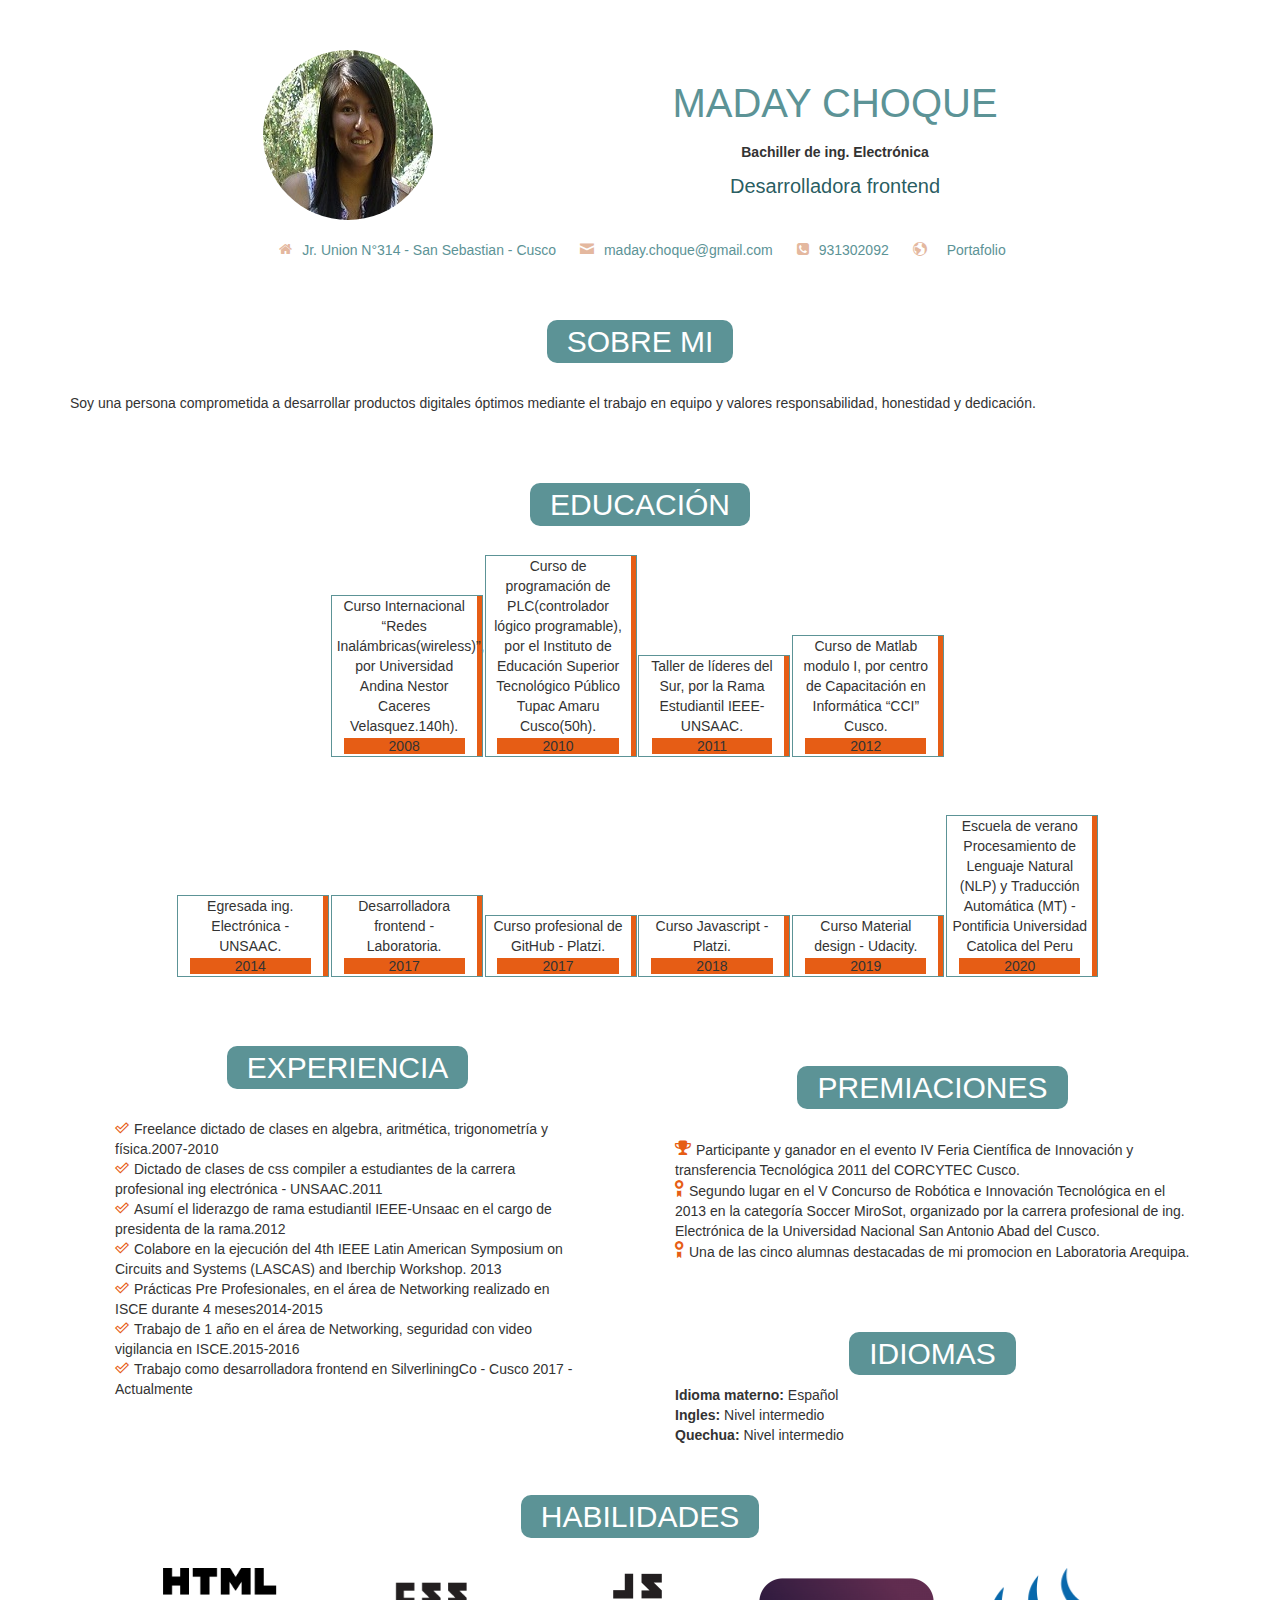
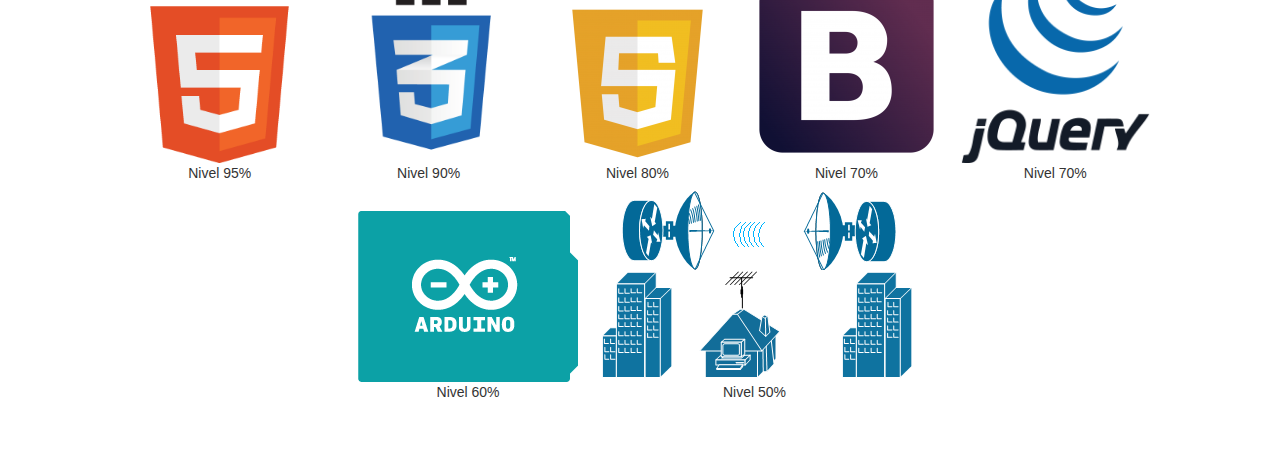
==== commit 98f26cc4: "update 01-09-20" ====
--- a/index.html
+++ b/index.html
@@ -63,6 +63,7 @@
                 <li>Curso profesional de GitHub - Platzi. <br><span>2017</span></li>
                 <li>Curso Javascript - Platzi. <br><span>2018</span></li>                
                 <li>Curso Material design - Udacity. <br><span>2019</span></li>
+                <li>Escuela de verano Procesamiento de Lenguaje Natural (NLP) y Traducción Automática (MT) - Pontificia Universidad Catolica del Peru  <br><span>2020</span></li>
             </ul>
         </div>        
     </section> 
@@ -83,7 +84,7 @@
                                 <li><i class="icon-checkmark2" style="padding-right: 5px;"></i>Prácticas Pre Profesionales, en el área de Networking realizado en ISCE durante 4 meses<span>2014-2015</span></li>               
                                 <li><i class="icon-checkmark2" style="padding-right: 5px;"></i>Trabajo de 1 año en el área de Networking, seguridad con video vigilancia en ISCE.<span>2015-2016</span></li> 
                                 
-                                <li><i class="icon-checkmark2" style="padding-right: 5px;"></i>Trabajo como desarrolladora frontend en SilverliningCo - Cusco <span>2017 - Actualmente</span></li>                        
+                                <li><i class="icon-checkmark2" style="padding-right: 5px;"></i>Trabajo como desarrolladora frontend en SilverliningCo - Cusco <span> 2017 - Actualmente</span></li>                        
                             </ul>   
                     </section>                                             
                 </div>
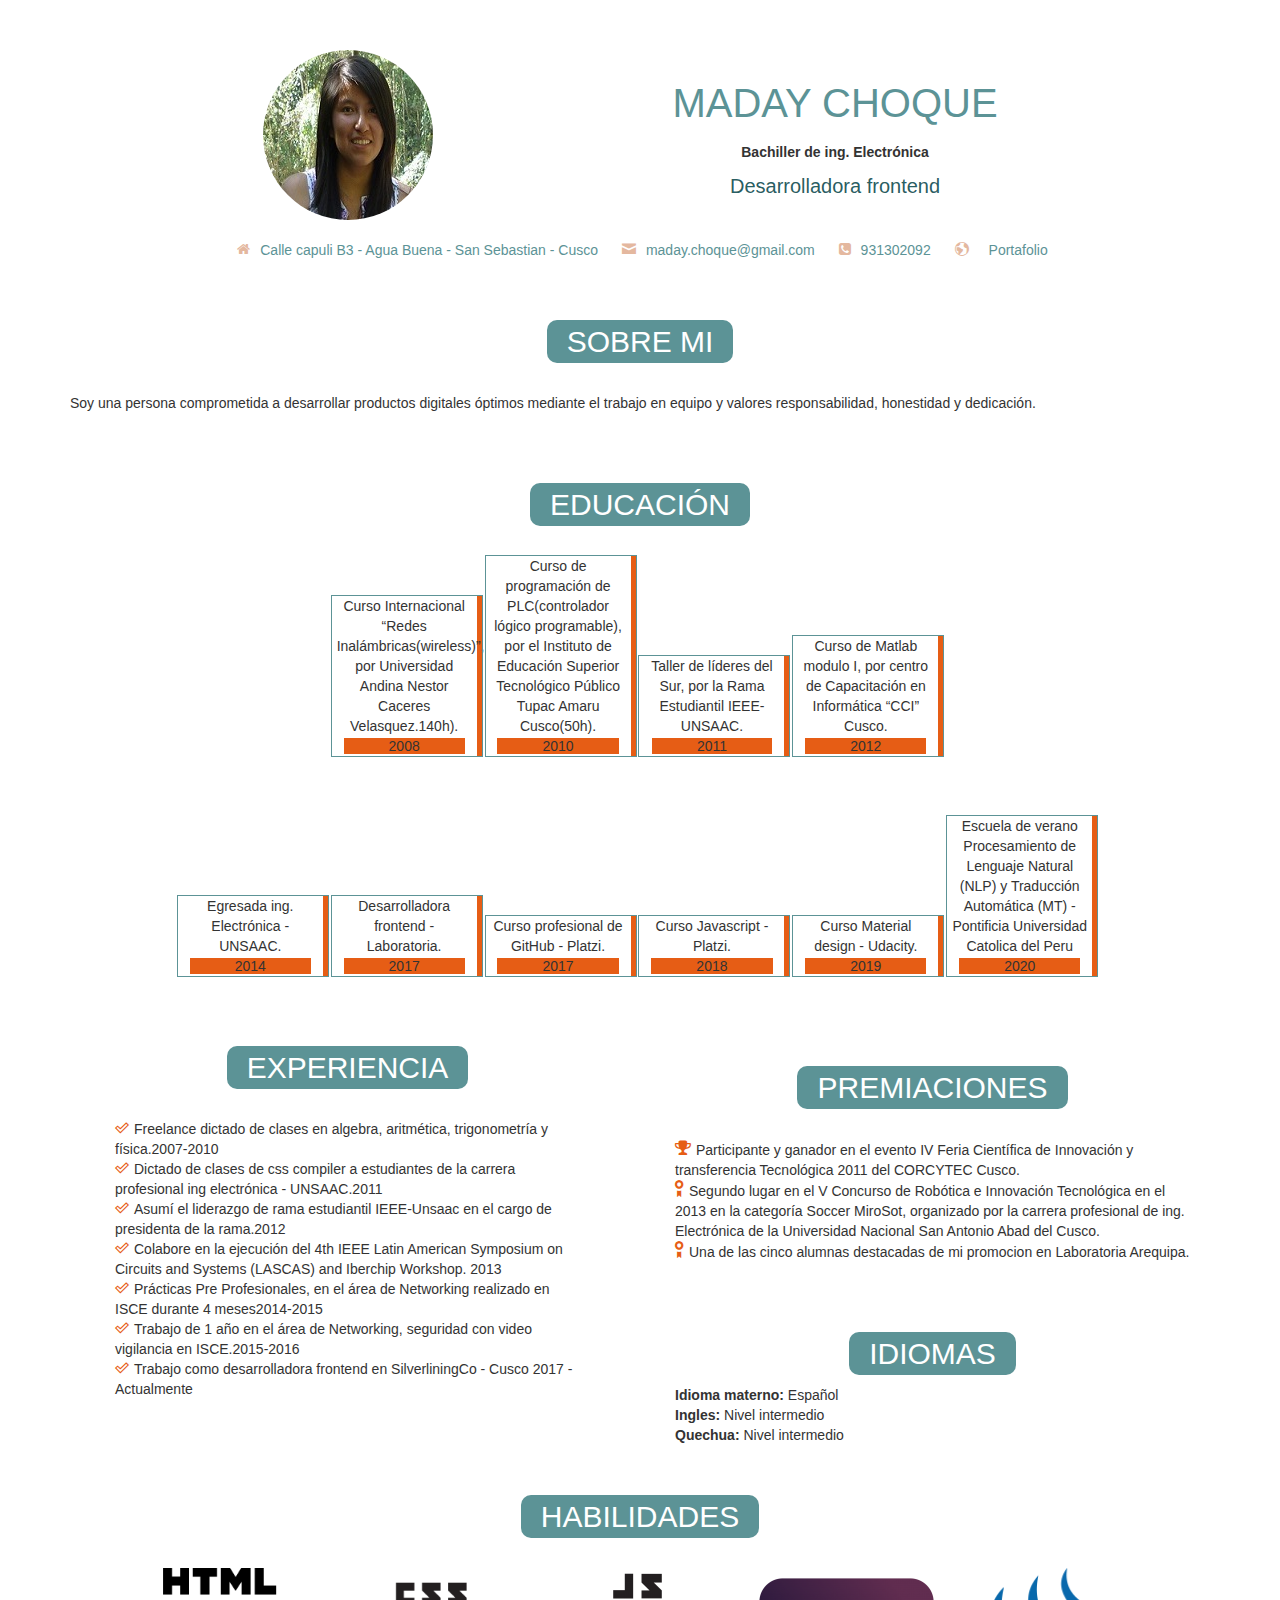
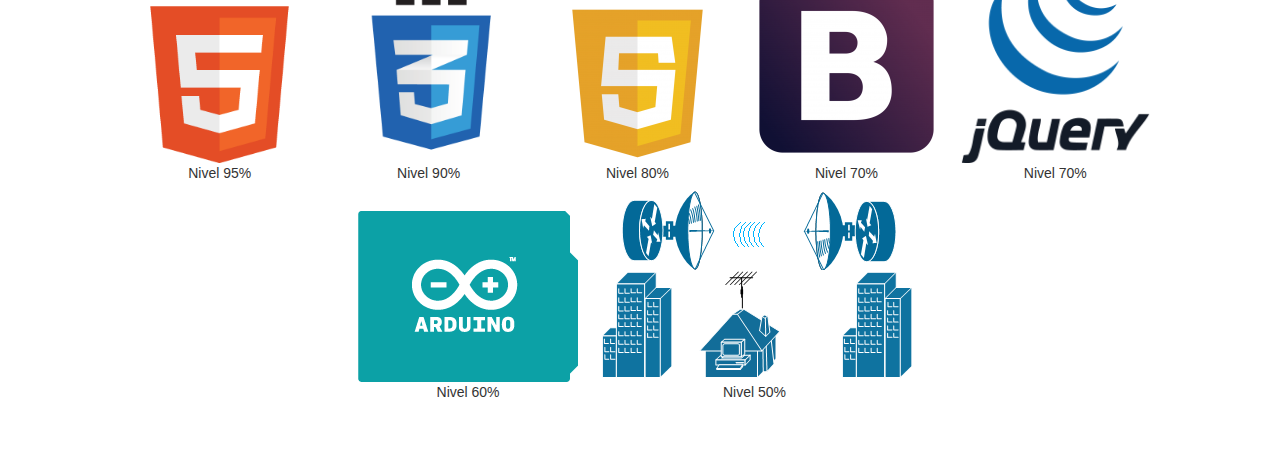
==== commit da3d9d79: "update 09-01-20-2" ====
--- a/index.html
+++ b/index.html
@@ -29,7 +29,7 @@
                 </div>
             </div> 
             <ul class="list-inline text-center">
-                <li><i class="icon-home"></i>Jr. Union N°314 - San Sebastian - Cusco</li>
+                <li><i class="icon-home"></i>Calle capuli B3 - Agua Buena - San Sebastian - Cusco</li>
                 <li><i class="icon-email"></i>maday.choque@gmail.com</li>
                 <li><i class="icon-phone-square"></i>931302092</li>
                 <li><i class="icon-earth" style="padding-right: 20px;"></i><a href="https://madays.github.io/Portafolio-Madays/">Portafolio</a></li>
